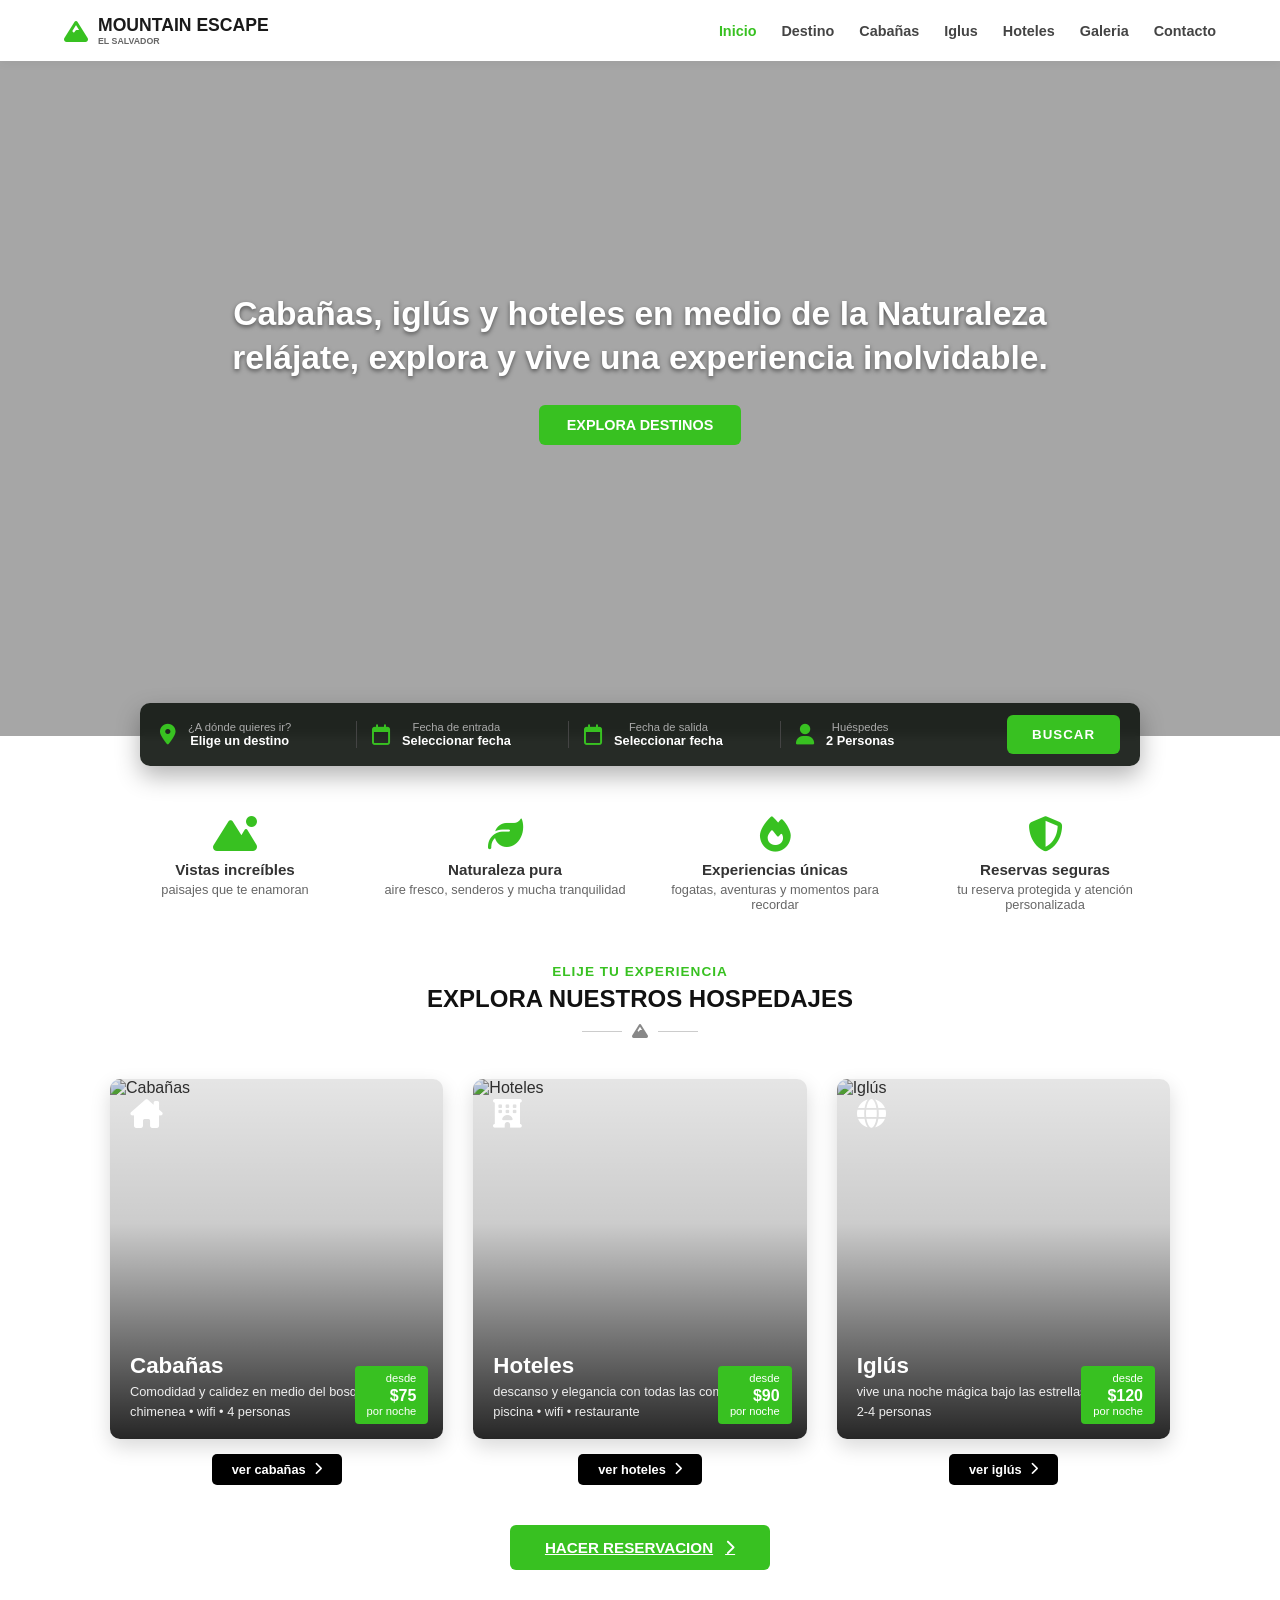
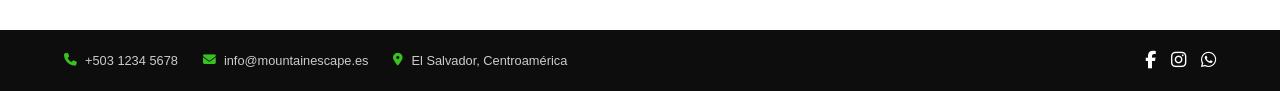
==== index.html @ 8509002c "Primer commit del proyecto" ====
<!DOCTYPE html>
<html lang="es">
<head>
    <meta charset="UTF-8">
    <meta name="viewport" content="width=device-width, initial-scale=1.0">
    <title>Mountain Escape El Salvador</title>

    <link rel="stylesheet" href="https://cdnjs.cloudflare.com/ajax/libs/font-awesome/6.4.0/css/all.min.css">
    <link rel="stylesheet" href="index.css">
</head>
<body>

    <header>
        <div class="logo">
            <i class="fa-solid fa-mountain"></i> 
            <span>MOUNTAIN ESCAPE <small>EL SALVADOR</small></span>
        </div>
        <nav>
            <ul>
                <li><a href="index.html" class="active">Inicio</a></li>
                <li><a href="../html/destino.html">Destino</a></li>
                <li><a href="../html/cabañas.html">Cabañas</a></li>
                <li><a href="../html/iglus.html">Iglus</a></li>
                <li><a href="../html/hoteles.html">Hoteles</a></li>
                <li><a href="../html/galeria.html">Galeria</a></li>
                <li><a href="../html/contacto.html">Contacto</a></li>
            </ul>
        </nav>
    </header>

    <section class="hero">
        <h1>Cabañas, iglús y hoteles en medio de la Naturaleza<br>relájate, explora y vive una experiencia inolvidable.</h1>
        <a href="" class="btn-green">EXPLORA DESTINOS</a>

        <div class="search-box">
            <div class="search-item">
                <i class="fa-solid fa-location-dot"></i>
                <div class="search-text">
                    <label>¿A dónde quieres ir?</label>
                    <span>Elige un destino</span>
                </div>
            </div>
            <div class="search-item">
                <i class="fa-regular fa-calendar"></i>
                <div class="search-text">
                    <label>Fecha de entrada</label>
                    <span>Seleccionar fecha</span>
                </div>
            </div>
            <div class="search-item">
                <i class="fa-regular fa-calendar"></i>
                <div class="search-text">
                    <label>Fecha de salida</label>
                    <span>Seleccionar fecha</span>
                </div>
            </div>
            <div class="search-item">
                <i class="fa-solid fa-user"></i>
                <div class="search-text">
                    <label>Huéspedes</label>
                    <span>2 Personas</span>
                </div>
            </div>
            <button class="btn-search">BUSCAR</button>
        </div>
    </section>

    <section class="features">
        <div class="feature-card">
            <i class="fa-solid fa-mountain-sun"></i>
            <h3>Vistas increíbles</h3>
            <p>paisajes que te enamoran</p>
        </div>
        <div class="feature-card">
            <i class="fa-solid fa-leaf"></i>
            <h3>Naturaleza pura</h3>
            <p>aire fresco, senderos y mucha tranquilidad</p>
        </div>
        <div class="feature-card">
            <i class="fa-solid fa-fire"></i>
            <h3>Experiencias únicas</h3>
            <p>fogatas, aventuras y momentos para recordar</p>
        </div>
        <div class="feature-card">
            <i class="fa-solid fa-shield-halved"></i>
            <h3>Reservas seguras</h3>
            <p>tu reserva protegida y atención personalizada</p>
        </div>
    </section>

    <div class="section-header">
        <span class="section-subtitle">ELIJE TU EXPERIENCIA</span>
        <h2 class="section-title">EXPLORA NUESTROS HOSPEDAJES</h2>
        <div class="divider">
            <i class="fa-solid fa-mountain"></i>
        </div>
    </div>

    <section class="accommodations">
        <div class="card-wrapper">
            <div class="card">
                <img src="https://images.unsplash.com/photo-1587061949409-02df41d5e562?auto=format&fit=crop&w=800&q=80" alt="Cabañas">
                <div class="card-overlay">
                    <i class="fa-solid fa-house-chimney card-icon"></i>
                    <div class="card-info">
                        <h3>Cabañas</h3>
                        <p>Comodidad y calidez en medio del bosque</p>
                        <p class="card-details">chimenea • wifi • 4 personas</p>
                    </div>
                </div>
                <div class="price-badge">
                    desde <strong>$75</strong> por noche
                </div>
            </div>
            <a href="./html/cabañas.html" class="btn-card">ver cabañas <i class="fa-solid fa-chevron-right"></i></a>
        </div>

        <div class="card-wrapper">
            <div class="card">
                <img src="https://images.unsplash.com/photo-1566073771259-6a8506099945?auto=format&fit=crop&w=800&q=80" alt="Hoteles">
                <div class="card-overlay">
                    <i class="fa-solid fa-hotel card-icon"></i>
                    <div class="card-info">
                        <h3>Hoteles</h3>
                        <p>descanso y elegancia con todas las comodidades</p>
                        <p class="card-details">piscina • wifi • restaurante</p>
                    </div>
                </div>
                <div class="price-badge">
                    desde <strong>$90</strong> por noche
                </div>
            </div>
            <a href="./html/hoteles.html" class="btn-card">ver hoteles <i class="fa-solid fa-chevron-right"></i></a>
        </div>

        <div class="card-wrapper">
            <div class="card">
                <img src="https://images.unsplash.com/photo-1618773928121-c32242e63f39?auto=format&fit=crop&w=800&q=80" alt="Iglús">
                <div class="card-overlay">
                    <i class="fa-solid fa-globe card-icon"></i>
                    <div class="card-info">
                        <h3>Iglús</h3>
                        <p>vive una noche mágica bajo las estrellas</p>
                        <p class="card-details">2-4 personas</p>
                    </div>
                </div>
                <div class="price-badge">
                    desde <strong>$120</strong> por noche
                </div>
            </div>
            <a href="./html/iglus.html" class="btn-card">ver iglús <i class="fa-solid fa-chevron-right"></i></a>
        </div>
    </section>

    <div class="cta-container">
        <a href="./html/reservaciones.html" class="btn-reservation">
            HACER RESERVACION <i class="fa-solid fa-chevron-right"></i>
        </a>
    </div>

    <footer>
        <div class="footer-info">
            <div class="footer-item">
                <i class="fa-solid fa-phone"></i>
                <span>+503 1234 5678</span>
            </div>
            <div class="footer-item">
                <i class="fa-solid fa-envelope"></i>
                <span>info@mountainescape.es</span>
            </div>
            <div class="footer-item">
                <i class="fa-solid fa-location-dot"></i>
                <span>El Salvador, Centroamérica</span>
            </div>
        </div>
      <div class="footer-socials">
  <a href="https://www.facebook.com/tu_pagina" target="_blank" rel="noopener noreferrer">
    <i class="fa-brands fa-facebook-f"></i>
  </a>

  <a href="https://www.instagram.com/tu_usuario" target="_blank" rel="noopener noreferrer">
    <i class="fa-brands fa-instagram"></i>
  </a>

  <a href="https://wa.me/50300000000" target="_blank" rel="noopener noreferrer">
    <i class="fa-brands fa-whatsapp"></i>
  </a>
</div>
    </footer>

</body>
</html>
---- index.css ----
/* Reseteo y Estilos Base */
* {
    margin: 0;
    padding: 0;
    box-sizing: border-box;
    font-family: 'Segoe UI', Arial, sans-serif;
}

:root {
    --green-primary: #38c121;
    --green-hover: #2ea61b;
    --dark-bg: #0d0d0d;
}

body {
    color: #333;
    background-color: #fff;
}

/* Header & Navegación */
header {
    display: flex;
    justify-content: space-between;
    align-items: center;
    padding: 15px 5%;
    background: #fff;
    box-shadow: 0 2px 10px rgba(0,0,0,0.05);
    position: sticky;
    top: 0;
    z-index: 1000;
}

.logo {
    display: flex;
    align-items: center;
    gap: 10px;
    font-weight: 800;
    font-size: 1.1rem;
    color: #1a1a1a;
}

.logo small {
    display: block;
    font-size: 0.55rem;
    color: #666;
    font-weight: 600;
}

.logo i {
    color: var(--green-primary);
    font-size: 1.5rem;
}

nav ul {
    display: flex;
    list-style: none;
    gap: 25px;
}

nav a {
    text-decoration: none;
    color: #444;
    font-weight: 600;
    font-size: 0.9rem;
    transition: color 0.3s;
}

nav a.active, 
nav a:hover {
    color: var(--green-primary);
}

/* Hero Section */
.hero {
    position: relative;
    height: 75vh;
    min-height: 520px;
    background: linear-gradient(rgba(0,0,0,0.35), rgba(0,0,0,0.35)), 
                url('https://images.unsplash.com/photo-1510798831971-661eb04b3739?auto=format&fit=crop&w=1600&q=80') center/cover no-repeat;
    display: flex;
    flex-direction: column;
    justify-content: center;
    align-items: center;
    text-align: center;
    color: white;
    padding: 0 20px 60px;
}

.hero h1 {
    font-size: 2.1rem;
    max-width: 850px;
    font-weight: 600;
    line-height: 1.3;
    margin-bottom: 25px;
    text-shadow: 0 2px 4px rgba(0,0,0,0.5);
}

.btn-green {
    background-color: var(--green-primary);
    color: white;
    border: none;
    padding: 12px 28px;
    font-size: 0.9rem;
    font-weight: bold;
    border-radius: 6px;
    cursor: pointer;
    text-transform: uppercase;
    text-decoration: none;
    transition: background 0.3s, transform 0.2s;
}

.btn-green:hover {
    background-color: var(--green-hover);
    transform: translateY(-2px);
}

/* Barra de Búsqueda */
.search-box {
    position: absolute;
    bottom: -30px;
    background: rgba(20, 25, 20, 0.92);
    backdrop-filter: blur(5px);
    border-radius: 10px;
    display: flex;
    align-items: center;
    padding: 12px 20px;
    gap: 15px;
    width: 90%;
    max-width: 1000px;
    box-shadow: 0 10px 25px rgba(0,0,0,0.3);
}

.search-item {
    flex: 1;
    display: flex;
    align-items: center;
    gap: 12px;
    color: #ddd;
    font-size: 0.8rem;
    border-right: 1px solid #444;
    padding-right: 15px;
}

.search-item:nth-child(4) {
    border-right: none;
}

.search-item i {
    color: var(--green-primary);
    font-size: 1.3rem;
}

.search-text label {
    display: block;
    font-size: 0.7rem;
    color: #aaa;
}

.search-text span {
    font-weight: 600;
    color: #fff;
}

.btn-search {
    background: var(--green-primary);
    color: white;
    border: none;
    padding: 12px 25px;
    font-weight: bold;
    border-radius: 6px;
    cursor: pointer;
    letter-spacing: 1px;
}

/* Características */
.features {
    display: grid;
    grid-template-columns: repeat(auto-fit, minmax(200px, 1fr));
    gap: 20px;
    max-width: 1100px;
    margin: 80px auto 50px;
    padding: 0 20px;
    text-align: center;
}

.feature-card i {
    font-size: 2.2rem;
    color: var(--green-primary);
    margin-bottom: 10px;
}

.feature-card h3 {
    font-size: 0.95rem;
    font-weight: 700;
    margin-bottom: 4px;
}

.feature-card p {
    font-size: 0.8rem;
    color: #666;
}

/* Títulos */
.section-header {
    text-align: center;
    margin-bottom: 40px;
}

.section-subtitle {
    color: var(--green-primary);
    font-weight: 800;
    font-size: 0.85rem;
    letter-spacing: 1px;
}

.section-title {
    font-size: 1.5rem;
    font-weight: 800;
    color: #111;
    margin: 5px 0 10px;
    text-transform: uppercase;
}

.divider {
    display: flex;
    align-items: center;
    justify-content: center;
    gap: 10px;
    color: #888;
}

.divider::before, 
.divider::after {
    content: '';
    width: 40px;
    height: 1px;
    background: #ccc;
}

/* Tarjetas de Hospedaje */
.accommodations {
    display: grid;
    grid-template-columns: repeat(auto-fit, minmax(280px, 1fr));
    gap: 30px;
    max-width: 1100px;
    margin: 0 auto 40px;
    padding: 0 20px;
}

.card-wrapper {
    display: flex;
    flex-direction: column;
    align-items: center;
}

.card {
    position: relative;
    width: 100%;
    height: 360px;
    border-radius: 10px;
    overflow: hidden;
    box-shadow: 0 8px 20px rgba(0,0,0,0.15);
    margin-bottom: 15px;
}

.card img {
    width: 100%;
    height: 100%;
    object-fit: cover;
    transition: transform 0.4s;
}

.card:hover img {
    transform: scale(1.05);
}

.card-overlay {
    position: absolute;
    inset: 0;
    background: linear-gradient(to top, rgba(0,0,0,0.85) 0%, rgba(0,0,0,0.2) 60%, rgba(0,0,0,0.1) 100%);
    padding: 20px;
    display: flex;
    flex-direction: column;
    justify-content: space-between;
    color: white;
}

.card-icon {
    font-size: 1.8rem;
}

.card-info h3 {
    font-size: 1.4rem;
    margin-bottom: 5px;
}

.card-info p {
    font-size: 0.8rem;
    opacity: 0.9;
}

.card-details {
    font-size: 0.75rem;
    opacity: 0.8;
    margin-top: 5px;
}

.price-badge {
    position: absolute;
    bottom: 15px;
    right: 15px;
    background: var(--green-primary);
    color: white;
    padding: 6px 12px;
    border-radius: 4px;
    text-align: right;
    font-size: 0.7rem;
    line-height: 1.2;
}

.price-badge strong {
    display: block;
    font-size: 1rem;
}

.btn-card {
    background: #000;
    color: white;
    border: none;
    padding: 8px 20px;
    border-radius: 5px;
    font-size: 0.8rem;
    font-weight: bold;
    cursor: pointer;
    text-decoration: none;
    display: inline-flex;
    align-items: center;
    gap: 8px;
}

/* Call to Action */
.cta-container {
    text-align: center;
    margin: 30px 0 60px;
}

.btn-reservation {
    background-color: var(--green-primary);
    color: white;
    padding: 14px 35px;
    font-size: 0.95rem;
    font-weight: 800;
    border: none;
    border-radius: 6px;
    cursor: pointer;
    display: inline-flex;
    align-items: center;
    gap: 12px;
    text-transform: uppercase;
}

/* Footer */
footer {
    background: var(--dark-bg);
    color: #ccc;
    padding: 20px 5%;
    display: flex;
    justify-content: space-between;
    align-items: center;
    flex-wrap: wrap;
    gap: 20px;
    font-size: 0.8rem;
}

.footer-info {
    display: flex;
    gap: 25px;
    align-items: center;
}

.footer-item {
    display: flex;
    align-items: center;
    gap: 8px;
}

.footer-item i {
    color: var(--green-primary);
}

.footer-socials {
    display: flex;
    gap: 15px;
    font-size: 1.1rem;
}

.footer-socials a {
    color: white;
    text-decoration: none;
}
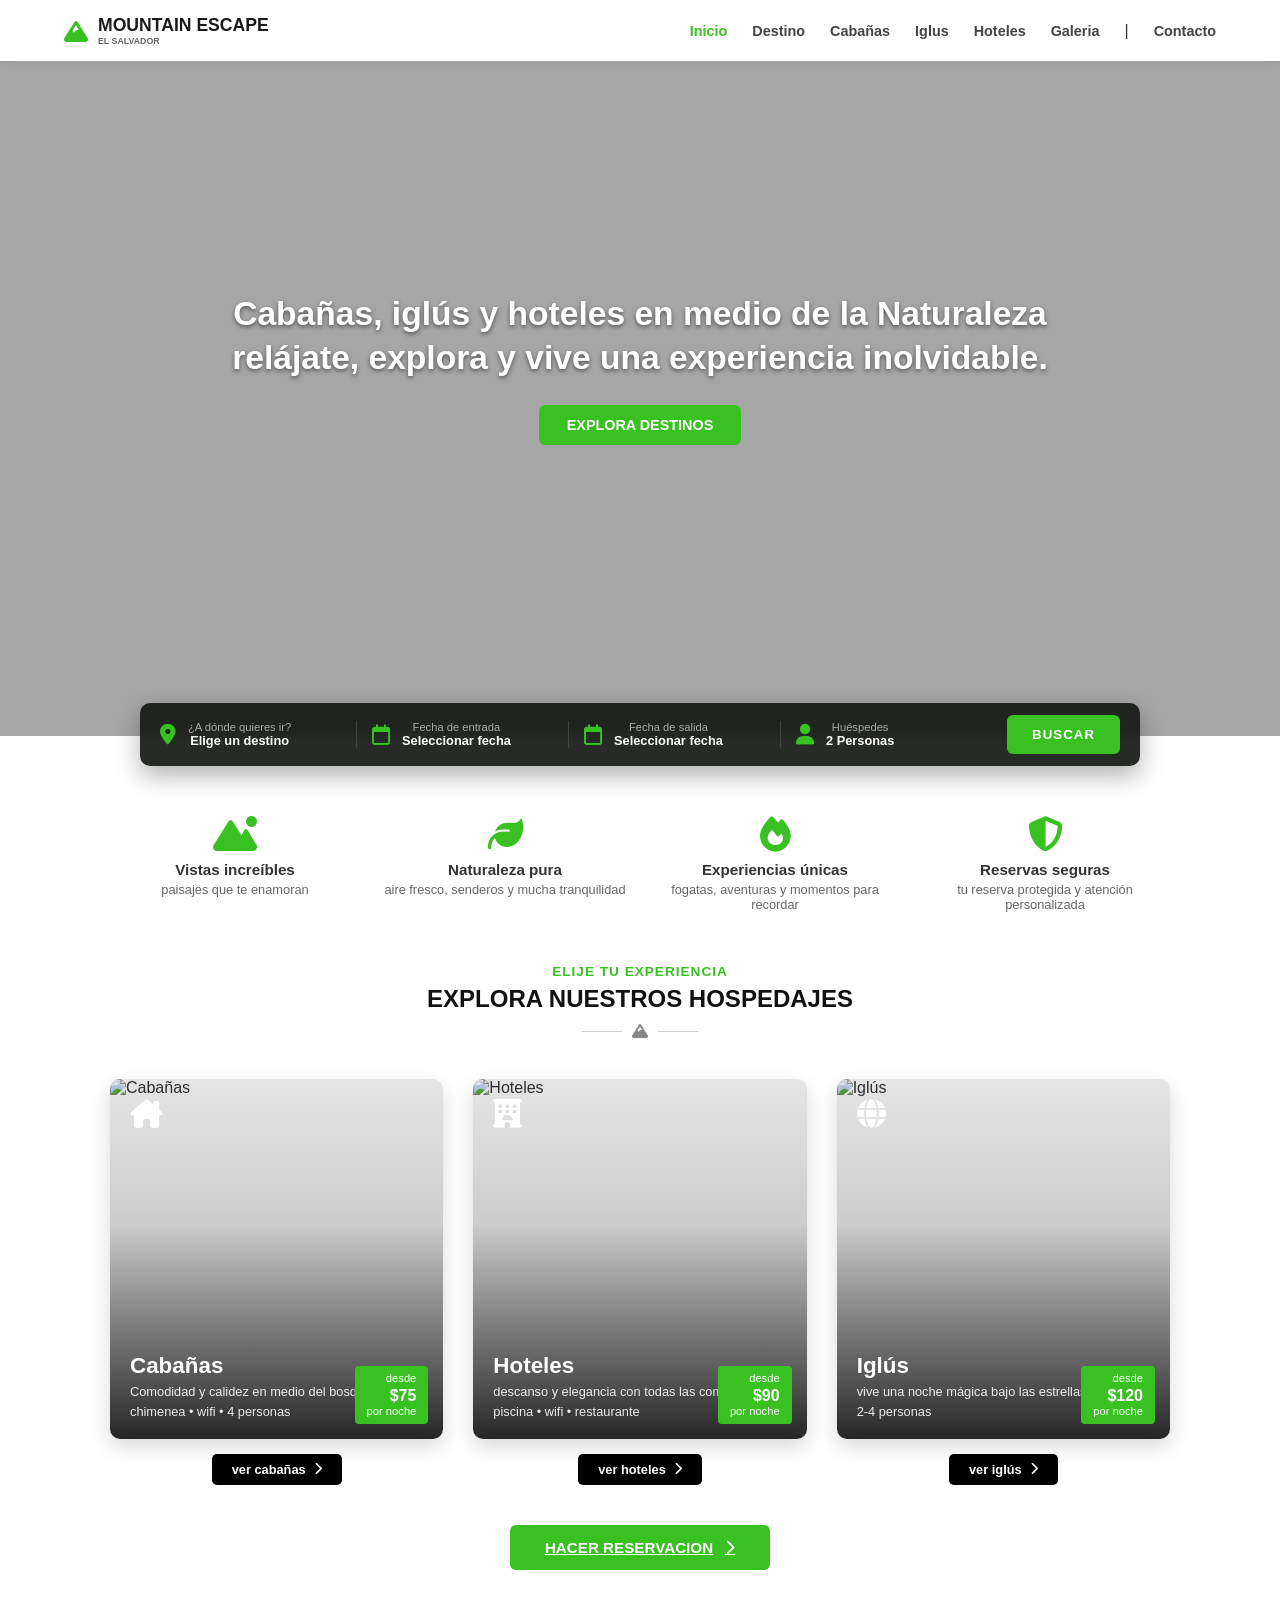
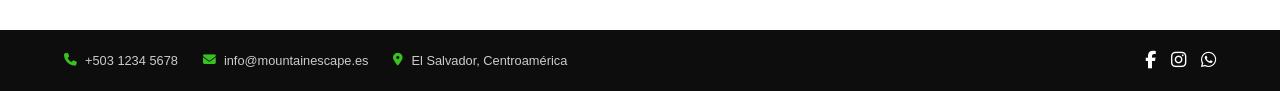
==== commit 7835ef4f: "actualizacion de archivo css" ====
--- a/index.html
+++ b/index.html
@@ -6,7 +6,7 @@
     <title>Mountain Escape El Salvador</title>
 
     <link rel="stylesheet" href="https://cdnjs.cloudflare.com/ajax/libs/font-awesome/6.4.0/css/all.min.css">
-    <link rel="stylesheet" href="index.css">
+    <link rel="stylesheet" href="style.css">
 </head>
 <body>
 
@@ -22,7 +22,7 @@
                 <li><a href="../html/cabañas.html">Cabañas</a></li>
                 <li><a href="../html/iglus.html">Iglus</a></li>
                 <li><a href="../html/hoteles.html">Hoteles</a></li>
-                <li><a href="../html/galeria.html">Galeria</a></li>
+                <li><a href="../html/galeria.html">Galeria</a></li>|    
                 <li><a href="../html/contacto.html">Contacto</a></li>
             </ul>
         </nav>
--- a/style.css
+++ b/style.css
@@ -0,0 +1,400 @@
+/* Reseteo y Estilos Base */
+* {
+    margin: 0;
+    padding: 0;
+    box-sizing: border-box;
+    font-family: 'Segoe UI', Arial, sans-serif;
+}
+
+:root {
+    --green-primary: #38c121;
+    --green-hover: #2ea61b;
+    --dark-bg: #0d0d0d;
+}
+
+body {
+    color: #333;
+    background-color: #fff;
+}
+
+/* Header & Navegación */
+header {
+    display: flex;
+    justify-content: space-between;
+    align-items: center;
+    padding: 15px 5%;
+    background: #fff;
+    box-shadow: 0 2px 10px rgba(0,0,0,0.05);
+    position: sticky;
+    top: 0;
+    z-index: 1000;
+}
+
+.logo {
+    display: flex;
+    align-items: center;
+    gap: 10px;
+    font-weight: 800;
+    font-size: 1.1rem;
+    color: #1a1a1a;
+}
+
+.logo small {
+    display: block;
+    font-size: 0.55rem;
+    color: #666;
+    font-weight: 600;
+}
+
+.logo i {
+    color: var(--green-primary);
+    font-size: 1.5rem;
+}
+
+nav ul {
+    display: flex;
+    list-style: none;
+    gap: 25px;
+}
+
+nav a {
+    text-decoration: none;
+    color: #444;
+    font-weight: 600;
+    font-size: 0.9rem;
+    transition: color 0.3s;
+}
+
+nav a.active, 
+nav a:hover {
+    color: var(--green-primary);
+}
+
+/* Hero Section */
+.hero {
+    position: relative;
+    height: 75vh;
+    min-height: 520px;
+    background: linear-gradient(rgba(0,0,0,0.35), rgba(0,0,0,0.35)), 
+                url('https://images.unsplash.com/photo-1510798831971-661eb04b3739?auto=format&fit=crop&w=1600&q=80') center/cover no-repeat;
+    display: flex;
+    flex-direction: column;
+    justify-content: center;
+    align-items: center;
+    text-align: center;
+    color: white;
+    padding: 0 20px 60px;
+}
+
+.hero h1 {
+    font-size: 2.1rem;
+    max-width: 850px;
+    font-weight: 600;
+    line-height: 1.3;
+    margin-bottom: 25px;
+    text-shadow: 0 2px 4px rgba(0,0,0,0.5);
+}
+
+.btn-green {
+    background-color: var(--green-primary);
+    color: white;
+    border: none;
+    padding: 12px 28px;
+    font-size: 0.9rem;
+    font-weight: bold;
+    border-radius: 6px;
+    cursor: pointer;
+    text-transform: uppercase;
+    text-decoration: none;
+    transition: background 0.3s, transform 0.2s;
+}
+
+.btn-green:hover {
+    background-color: var(--green-hover);
+    transform: translateY(-2px);
+}
+
+/* Barra de Búsqueda */
+.search-box {
+    position: absolute;
+    bottom: -30px;
+    background: rgba(20, 25, 20, 0.92);
+    backdrop-filter: blur(5px);
+    border-radius: 10px;
+    display: flex;
+    align-items: center;
+    padding: 12px 20px;
+    gap: 15px;
+    width: 90%;
+    max-width: 1000px;
+    box-shadow: 0 10px 25px rgba(0,0,0,0.3);
+}
+
+.search-item {
+    flex: 1;
+    display: flex;
+    align-items: center;
+    gap: 12px;
+    color: #ddd;
+    font-size: 0.8rem;
+    border-right: 1px solid #444;
+    padding-right: 15px;
+}
+
+.search-item:nth-child(4) {
+    border-right: none;
+}
+
+.search-item i {
+    color: var(--green-primary);
+    font-size: 1.3rem;
+}
+
+.search-text label {
+    display: block;
+    font-size: 0.7rem;
+    color: #aaa;
+}
+
+.search-text span {
+    font-weight: 600;
+    color: #fff;
+}
+
+.btn-search {
+    background: var(--green-primary);
+    color: white;
+    border: none;
+    padding: 12px 25px;
+    font-weight: bold;
+    border-radius: 6px;
+    cursor: pointer;
+    letter-spacing: 1px;
+}
+
+/* Características */
+.features {
+    display: grid;
+    grid-template-columns: repeat(auto-fit, minmax(200px, 1fr));
+    gap: 20px;
+    max-width: 1100px;
+    margin: 80px auto 50px;
+    padding: 0 20px;
+    text-align: center;
+}
+
+.feature-card i {
+    font-size: 2.2rem;
+    color: var(--green-primary);
+    margin-bottom: 10px;
+}
+
+.feature-card h3 {
+    font-size: 0.95rem;
+    font-weight: 700;
+    margin-bottom: 4px;
+}
+
+.feature-card p {
+    font-size: 0.8rem;
+    color: #666;
+}
+
+/* Títulos */
+.section-header {
+    text-align: center;
+    margin-bottom: 40px;
+}
+
+.section-subtitle {
+    color: var(--green-primary);
+    font-weight: 800;
+    font-size: 0.85rem;
+    letter-spacing: 1px;
+}
+
+.section-title {
+    font-size: 1.5rem;
+    font-weight: 800;
+    color: #111;
+    margin: 5px 0 10px;
+    text-transform: uppercase;
+}
+
+.divider {
+    display: flex;
+    align-items: center;
+    justify-content: center;
+    gap: 10px;
+    color: #888;
+}
+
+.divider::before, 
+.divider::after {
+    content: '';
+    width: 40px;
+    height: 1px;
+    background: #ccc;
+}
+
+/* Tarjetas de Hospedaje */
+.accommodations {
+    display: grid;
+    grid-template-columns: repeat(auto-fit, minmax(280px, 1fr));
+    gap: 30px;
+    max-width: 1100px;
+    margin: 0 auto 40px;
+    padding: 0 20px;
+}
+
+.card-wrapper {
+    display: flex;
+    flex-direction: column;
+    align-items: center;
+}
+
+.card {
+    position: relative;
+    width: 100%;
+    height: 360px;
+    border-radius: 10px;
+    overflow: hidden;
+    box-shadow: 0 8px 20px rgba(0,0,0,0.15);
+    margin-bottom: 15px;
+}
+
+.card img {
+    width: 100%;
+    height: 100%;
+    object-fit: cover;
+    transition: transform 0.4s;
+}
+
+.card:hover img {
+    transform: scale(1.05);
+}
+
+.card-overlay {
+    position: absolute;
+    inset: 0;
+    background: linear-gradient(to top, rgba(0,0,0,0.85) 0%, rgba(0,0,0,0.2) 60%, rgba(0,0,0,0.1) 100%);
+    padding: 20px;
+    display: flex;
+    flex-direction: column;
+    justify-content: space-between;
+    color: white;
+}
+
+.card-icon {
+    font-size: 1.8rem;
+}
+
+.card-info h3 {
+    font-size: 1.4rem;
+    margin-bottom: 5px;
+}
+
+.card-info p {
+    font-size: 0.8rem;
+    opacity: 0.9;
+}
+
+.card-details {
+    font-size: 0.75rem;
+    opacity: 0.8;
+    margin-top: 5px;
+}
+
+.price-badge {
+    position: absolute;
+    bottom: 15px;
+    right: 15px;
+    background: var(--green-primary);
+    color: white;
+    padding: 6px 12px;
+    border-radius: 4px;
+    text-align: right;
+    font-size: 0.7rem;
+    line-height: 1.2;
+}
+
+.price-badge strong {
+    display: block;
+    font-size: 1rem;
+}
+
+.btn-card {
+    background: #000;
+    color: white;
+    border: none;
+    padding: 8px 20px;
+    border-radius: 5px;
+    font-size: 0.8rem;
+    font-weight: bold;
+    cursor: pointer;
+    text-decoration: none;
+    display: inline-flex;
+    align-items: center;
+    gap: 8px;
+}
+
+/* Call to Action */
+.cta-container {
+    text-align: center;
+    margin: 30px 0 60px;
+}
+
+.btn-reservation {
+    background-color: var(--green-primary);
+    color: white;
+    padding: 14px 35px;
+    font-size: 0.95rem;
+    font-weight: 800;
+    border: none;
+    border-radius: 6px;
+    cursor: pointer;
+    display: inline-flex;
+    align-items: center;
+    gap: 12px;
+    text-transform: uppercase;
+}
+
+/* Footer */
+footer {
+    background: var(--dark-bg);
+    color: #ccc;
+    padding: 20px 5%;
+    display: flex;
+    justify-content: space-between;
+    align-items: center;
+    flex-wrap: wrap;
+    gap: 20px;
+    font-size: 0.8rem;
+}
+
+.footer-info {
+    display: flex;
+    gap: 25px;
+    align-items: center;
+}
+
+.footer-item {
+    display: flex;
+    align-items: center;
+    gap: 8px;
+}
+
+.footer-item i {
+    color: var(--green-primary);
+}
+
+.footer-socials {
+    display: flex;
+    gap: 15px;
+    font-size: 1.1rem;
+}
+
+.footer-socials a {
+    color: white;
+    text-decoration: none;
+}
